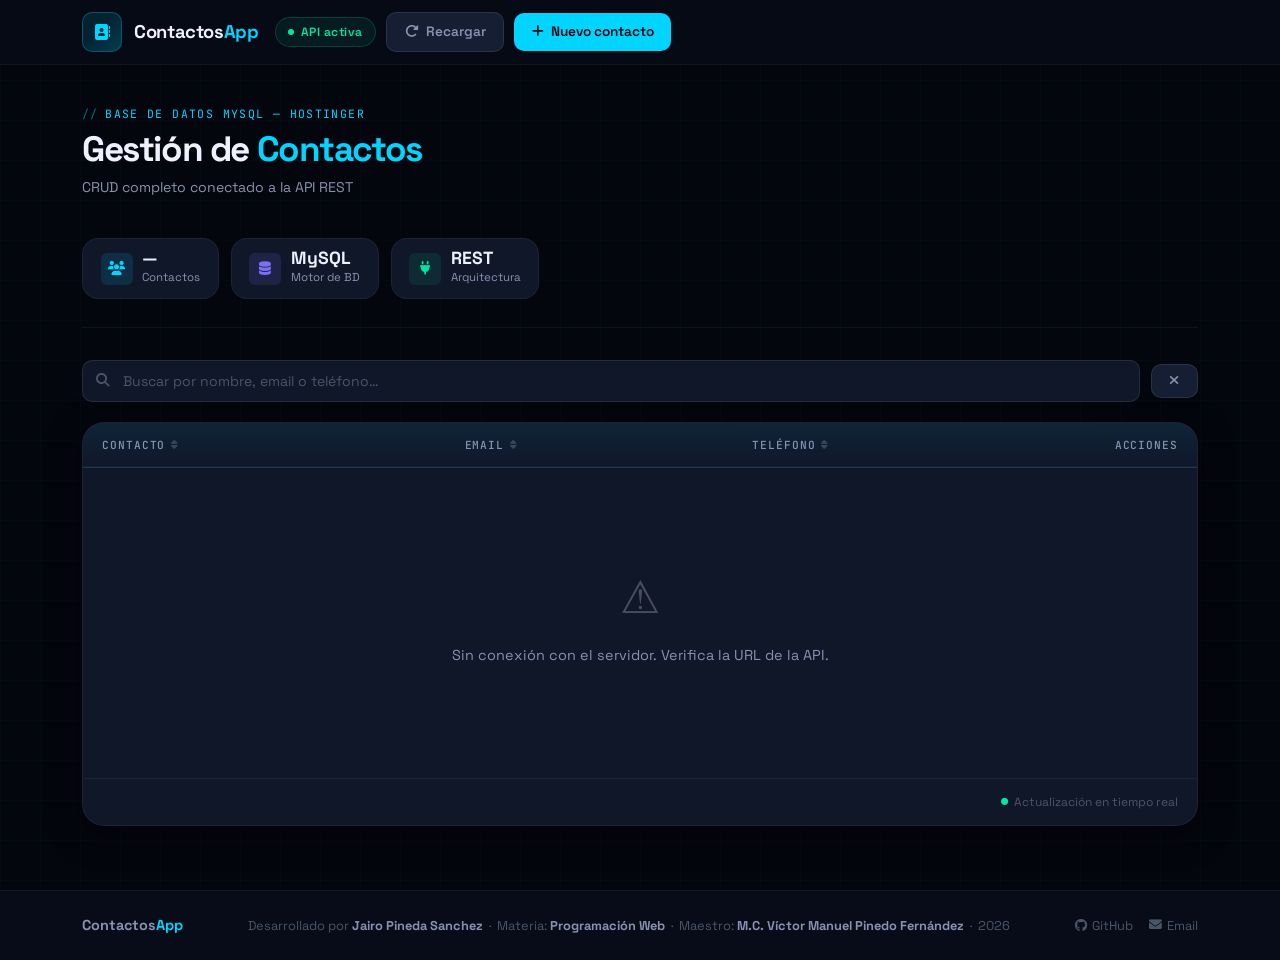
==== index.html @ aac49468 "first commit" ====
<!DOCTYPE html>
<html lang="es">
<head>
  <meta charset="UTF-8" />
  <meta name="viewport" content="width=device-width, initial-scale=1.0" />
  <meta name="description" content="Gestión de contactos — CRUD con API REST y MySQL en Hostinger" />

  <title>ContactosApp — Gestión de Contactos</title>

  <!-- Favicon -->
  <link rel="icon" type="image/svg+xml" href="assets/img/favicon.svg" />

  <!-- Bootstrap 5 (sin integrity para evitar errores) -->
  <link rel="stylesheet" href="https://cdn.jsdelivr.net/npm/bootstrap@5.3.3/dist/css/bootstrap.min.css">

  <!-- Font Awesome 6 -->
  <link rel="stylesheet"
    href="https://cdnjs.cloudflare.com/ajax/libs/font-awesome/6.5.2/css/all.min.css"
    crossorigin="anonymous" />

  <!-- Estilos propios -->
  <link rel="stylesheet" href="assets/css/styles.css" />
</head>
<body>

<!-- ═══════════════════════════════════════════════════════
     NAVBAR
═══════════════════════════════════════════════════════ -->
<nav class="navbar">
  <div class="container">
    <div class="navbar-inner">

      <a href="#" class="nav-brand">
        <div class="nav-brand-icon">
          <i class="fa-solid fa-address-book"></i>
        </div>
        <span class="nav-brand-name">Contactos<em>App</em></span>
      </a>

      <div class="nav-right">
        <div class="nav-pill">
          <div class="nav-pill-dot"></div>
          API activa
        </div>
        <button id="btn-reload" class="btn btn-ghost" title="Recargar datos">
          <i class="fa-solid fa-rotate-right"></i>
          <span class="d-none d-md-inline">Recargar</span>
        </button>
        <button class="btn btn-primary" data-action="new">
          <i class="fa-solid fa-plus"></i>
          <span>Nuevo contacto</span>
        </button>
      </div>

    </div>
  </div>
</nav>


<!-- ═══════════════════════════════════════════════════════
     MAIN
═══════════════════════════════════════════════════════ -->
<main class="main">
  <div class="container">

    <!-- Page header -->
    <div class="page-head">
      <div class="page-head-top">
        <div>
          <div class="page-eyebrow">Base de datos MySQL — Hostinger</div>
          <h1 class="page-title">Gestión de <span>Contactos</span></h1>
          <p class="page-desc">CRUD completo conectado a la API REST</p>
        </div>
      </div>

      <!-- Stats -->
      <div class="stats-row">
        <div class="stat-card">
          <div class="stat-icon stat-icon--cyan">
            <i class="fa-solid fa-users"></i>
          </div>
          <div>
            <div class="stat-value" id="stat-count">—</div>
            <div class="stat-label">Contactos</div>
          </div>
        </div>
        <div class="stat-card">
          <div class="stat-icon stat-icon--violet">
            <i class="fa-solid fa-database"></i>
          </div>
          <div>
            <div class="stat-value">MySQL</div>
            <div class="stat-label">Motor de BD</div>
          </div>
        </div>
        <div class="stat-card">
          <div class="stat-icon stat-icon--emerald">
            <i class="fa-solid fa-plug"></i>
          </div>
          <div>
            <div class="stat-value">REST</div>
            <div class="stat-label">Arquitectura</div>
          </div>
        </div>
      </div>
    </div><!-- /page-head -->

    <!-- Toolbar -->
    <div class="toolbar">
      <div class="search-box">
        <i class="search-box-icon fa-solid fa-magnifying-glass"></i>
        <input
          id="search-input"
          class="search-input"
          type="search"
          placeholder="Buscar por nombre, email o teléfono…"
          autocomplete="off"
        />
      </div>
      <button id="btn-clear" class="btn btn-ghost" title="Limpiar">
        <i class="fa-solid fa-xmark"></i>
      </button>
    </div>

    <!-- Table -->
    <div class="table-wrap">
      <div class="table-scroll">
        <table class="data-table">
          <thead>
            <tr>
              <th data-sort="nombre">
                <span class="th-inner">Contacto <i class="sort-icon fa-solid fa-sort"></i></span>
              </th>
              <th data-sort="email">
                <span class="th-inner">Email <i class="sort-icon fa-solid fa-sort"></i></span>
              </th>
              <th data-sort="telefono">
                <span class="th-inner">Teléfono <i class="sort-icon fa-solid fa-sort"></i></span>
              </th>
              <th style="width:96px">Acciones</th>
            </tr>
          </thead>
          <tbody id="tbl-body">
            <tr><td colspan="5">
              <div class="t-state">
                <div class="spinner-ring"></div>
                <p class="t-state-msg">Cargando contactos…</p>
              </div>
            </td></tr>
          </tbody>
        </table>
      </div>

      <div class="table-foot">
        <span class="table-foot-info" id="foot-info"></span>
        <span class="table-foot-rt">
          <i class="fa-solid fa-circle" style="font-size:.45rem;color:var(--emerald)"></i>
          Actualización en tiempo real
        </span>
      </div>
    </div><!-- /table-wrap -->

  </div>
</main>


<!-- ═══════════════════════════════════════════════════════
     FOOTER
═══════════════════════════════════════════════════════ -->
<footer class="footer">
  <div class="container">
    <div class="footer-inner">

      <div class="footer-brand">Contactos<em>App</em></div>

      <div class="footer-dev">
        Desarrollado por <strong>Jairo Pineda Sanchez</strong> &nbsp;·&nbsp;
        Materia: <strong>Programación Web</strong> &nbsp;·&nbsp;
        Maestro: <strong>M.C. Víctor Manuel Pinedo Fernández</strong> &nbsp;·&nbsp;
        <span id="footer-year"></span>
      </div>

      <div class="footer-links">
        <a href="https://github.com/jairops1272" target="_blank" rel="noopener">
          <i class="fa-brands fa-github"></i> GitHub
        </a>
        <a href="mailto:jops1272@gmail.com">
          <i class="fa-solid fa-envelope"></i> Email
        </a>
      </div>

    </div>
  </div>
</footer>


<!-- ═══════════════════════════════════════════════════════
     MODAL — Formulario Agregar / Editar
═══════════════════════════════════════════════════════ -->
<div id="modal-form" class="modal-backdrop" role="dialog" aria-modal="true">
  <div class="modal">

    <div class="modal-head">
      <div class="modal-head-left">
        <div id="modal-form-icon" class="modal-head-icon mhi-cyan">
          <i class="fa-solid fa-user-plus"></i>
        </div>
        <div>
          <div id="modal-form-title" class="modal-title">Nuevo Contacto</div>
          <div id="modal-form-sub"   class="modal-subtitle">Completa los datos</div>
        </div>
      </div>
      <button class="btn-close-modal" data-close aria-label="Cerrar">
        <i class="fa-solid fa-xmark"></i>
      </button>
    </div>

    <div class="modal-body">
      <form id="contact-form" novalidate>

        <div class="form-grid">
          <!-- Nombre -->
          <div class="field">
            <label class="field-label" for="f-nombre">Nombre <span class="req">*</span></label>
            <input id="f-nombre" name="nombre" class="field-input" type="text"
              placeholder="ej. Juan" maxlength="80" autocomplete="given-name" />
            <div class="field-error" data-err="nombre"></div>
          </div>
          <!-- Apellido -->
          <div class="field">
            <label class="field-label" for="f-apellido">Apellido <span class="req">*</span></label>
            <input id="f-apellido" name="apellido" class="field-input" type="text"
              placeholder="ej. García" maxlength="80" autocomplete="family-name" />
            <div class="field-error" data-err="apellido"></div>
          </div>
        </div>

        <!-- Email -->
        <div class="field">
          <label class="field-label" for="f-email">Correo electrónico <span class="req">*</span></label>
          <input id="f-email" name="email" class="field-input" type="email"
            placeholder="ej. juan.garcia@email.com" maxlength="120" autocomplete="email" />
          <div class="field-error" data-err="email"></div>
        </div>

        <!-- Teléfono -->
        <div class="field">
          <label class="field-label" for="f-tel">Teléfono <span class="req">*</span></label>
          <input id="f-tel" name="telefono" class="field-input" type="tel"
            placeholder="ej. +52 55 1234 5678" maxlength="20" autocomplete="tel" />
          <div class="field-error" data-err="telefono"></div>
        </div>

      </form>
    </div>

    <div class="modal-foot">
      <button class="btn btn-cancel" data-close>
        <i class="fa-solid fa-xmark"></i> Cancelar
      </button>
      <button id="btn-save" class="btn btn-primary">
        <i class="fa-solid fa-plus btn-icon"></i> Agregar
      </button>
    </div>

  </div>
</div><!-- /modal-form -->


<!-- ═══════════════════════════════════════════════════════
     MODAL — Confirmar Eliminación
═══════════════════════════════════════════════════════ -->
<div id="modal-confirm" class="modal-backdrop" role="alertdialog" aria-modal="true">
  <div class="modal modal--sm">

    <div class="modal-head">
      <div class="modal-head-left">
        <div class="modal-head-icon mhi-rose">
          <i class="fa-solid fa-trash-can"></i>
        </div>
        <div>
          <div class="modal-title">Eliminar contacto</div>
          <div class="modal-subtitle">Acción permanente e irreversible</div>
        </div>
      </div>
      <button class="btn-close-modal" data-close aria-label="Cerrar">
        <i class="fa-solid fa-xmark"></i>
      </button>
    </div>

    <div class="confirm-center">
      <div class="confirm-ring">
        <i class="fa-solid fa-triangle-exclamation"></i>
      </div>
      <h3 class="confirm-heading">¿Eliminar este contacto?</h3>
      <p class="confirm-desc">
        Estás a punto de eliminar a
        <strong id="del-name">este contacto</strong>.
        Esta acción no se puede deshacer.
      </p>
    </div>

    <div class="modal-foot" style="justify-content:space-between">
      <button class="btn btn-cancel" data-close>
        <i class="fa-solid fa-arrow-left"></i> Cancelar
      </button>
      <button id="btn-do-delete" class="btn btn-danger">
        <i class="fa-solid fa-trash-can btn-icon"></i> Sí, eliminar
      </button>
    </div>

  </div>
</div><!-- /modal-confirm -->


<!-- ═══════════════════════════════════════════════════════
     SCRIPTS
═══════════════════════════════════════════════════════ -->
<!-- Bootstrap JS (sin integrity) -->
<script src="https://cdn.jsdelivr.net/npm/bootstrap@5.3.3/dist/js/bootstrap.bundle.min.js"></script>

<!-- App principal como módulo -->
<script type="module" src="assets/js/app.js"></script>

<!-- Footer año -->
<script>
  document.getElementById('footer-year').textContent = new Date().getFullYear();
</script>

</body>
</html>
---- assets/css/styles.css ----
/* ================================================================
   ContactosApp — assets/css/styles.css
   Theme: Neo-Noir Precision
   ================================================================ */

@import url('https://fonts.googleapis.com/css2?family=Space+Grotesk:wght@300;400;500;600;700&family=JetBrains+Mono:wght@400;500&display=swap');

/* ── Variables ─────────────────────────────────────────────────── */
:root {
  --bg-void:       #04060d;
  --bg-base:       #080c18;
  --bg-surface:    #0d1221;
  --bg-card:       #101729;
  --bg-elevated:   #151e33;
  --bg-hover:      #1a2540;

  --border-subtle: rgba(255,255,255,.05);
  --border-dim:    rgba(255,255,255,.09);
  --border-mid:    rgba(255,255,255,.13);

  --cyan:          #00d4ff;
  --cyan-dim:      rgba(0,212,255,.12);
  --cyan-glow:     rgba(0,212,255,.3);
  --cyan-soft:     rgba(0,212,255,.06);

  --violet:        #7c6ff7;
  --violet-dim:    rgba(124,111,247,.15);

  --emerald:       #00e5a0;
  --rose:          #ff5b6b;
  --amber:         #ffb830;

  --text-1:        #eef2ff;
  --text-2:        #8892b0;
  --text-3:        #4a5568;

  --font-main:     'Space Grotesk', sans-serif;
  --font-mono:     'JetBrains Mono', monospace;

  --r-sm:  6px;
  --r-md:  10px;
  --r-lg:  16px;
  --r-xl:  22px;

  --ease:  cubic-bezier(.4,0,.2,1);
  --spring: cubic-bezier(.34,1.56,.64,1);
  --t:     .2s var(--ease);

  --shadow-sm:  0 2px 8px rgba(0,0,0,.4);
  --shadow-md:  0 8px 32px rgba(0,0,0,.5);
  --shadow-glow: 0 0 32px rgba(0,212,255,.15);
}

/* ── Reset ─────────────────────────────────────────────────────── */
*, *::before, *::after { box-sizing: border-box; margin: 0; padding: 0; }
html { scroll-behavior: smooth; }
body {
  font-family: var(--font-main);
  background: var(--bg-void);
  color: var(--text-1);
  min-height: 100vh;
  display: flex;
  flex-direction: column;
  -webkit-font-smoothing: antialiased;
  overflow-x: hidden;
}

/* Background grid pattern */
body::before {
  content: '';
  position: fixed;
  inset: 0;
  background-image:
    linear-gradient(rgba(0,212,255,.025) 1px, transparent 1px),
    linear-gradient(90deg, rgba(0,212,255,.025) 1px, transparent 1px);
  background-size: 40px 40px;
  pointer-events: none;
  z-index: 0;
}

/* ── Scrollbar ─────────────────────────────────────────────────── */
::-webkit-scrollbar { width: 5px; }
::-webkit-scrollbar-track { background: var(--bg-base); }
::-webkit-scrollbar-thumb { background: var(--border-mid); border-radius: 99px; }
::-webkit-scrollbar-thumb:hover { background: var(--cyan); }

/* ── Navbar ────────────────────────────────────────────────────── */
.navbar {
  position: sticky;
  top: 0;
  z-index: 900;
  background: rgba(8,12,24,.85);
  backdrop-filter: blur(20px);
  -webkit-backdrop-filter: blur(20px);
  border-bottom: 1px solid var(--border-subtle);
  padding: 0;
}

.navbar-inner {
  display: flex;
  align-items: center;
  justify-content: space-between;
  height: 64px;
  gap: 1rem;
}

/* Brand */
.nav-brand {
  display: flex;
  align-items: center;
  gap: .75rem;
  text-decoration: none;
  flex-shrink: 0;
}

.nav-brand-icon {
  width: 40px; height: 40px;
  background: var(--cyan-dim);
  border: 1px solid rgba(0,212,255,.3);
  border-radius: var(--r-md);
  display: grid;
  place-items: center;
  color: var(--cyan);
  font-size: 1rem;
  position: relative;
  overflow: hidden;
}

.nav-brand-icon::after {
  content: '';
  position: absolute;
  inset: 0;
  background: linear-gradient(135deg, transparent 40%, rgba(0,212,255,.15));
}

.nav-brand-name {
  font-size: 1.15rem;
  font-weight: 700;
  letter-spacing: -.02em;
  color: var(--text-1);
}

.nav-brand-name em {
  color: var(--cyan);
  font-style: normal;
}

/* Nav right */
.nav-right {
  display: flex;
  align-items: center;
  gap: .6rem;
}

.nav-pill {
  display: flex;
  align-items: center;
  gap: .4rem;
  background: rgba(0,229,160,.08);
  border: 1px solid rgba(0,229,160,.2);
  border-radius: 99px;
  padding: .3rem .8rem;
  font-size: .75rem;
  font-weight: 600;
  color: var(--emerald);
  letter-spacing: .04em;
}

.nav-pill-dot {
  width: 6px; height: 6px;
  border-radius: 50%;
  background: var(--emerald);
  animation: pulse-dot 2s ease infinite;
}

@keyframes pulse-dot {
  0%,100% { opacity: 1; transform: scale(1); }
  50%      { opacity: .5; transform: scale(.7); }
}

/* ── Buttons ───────────────────────────────────────────────────── */
.btn {
  display: inline-flex;
  align-items: center;
  gap: .45rem;
  border: none;
  border-radius: var(--r-md);
  font-family: var(--font-main);
  font-size: .85rem;
  font-weight: 600;
  cursor: pointer;
  padding: .55rem 1.1rem;
  transition: var(--t);
  white-space: nowrap;
  position: relative;
  overflow: hidden;
  text-decoration: none;
}

.btn::after {
  content: '';
  position: absolute;
  inset: 0;
  background: rgba(255,255,255,0);
  transition: background var(--t);
}

.btn:hover::after { background: rgba(255,255,255,.06); }
.btn:active { transform: scale(.97); }

/* Primary */
.btn-primary {
  background: var(--cyan);
  color: #04060d;
}

.btn-primary:hover {
  background: #33ddff;
  box-shadow: 0 0 20px var(--cyan-glow);
  transform: translateY(-1px);
}

/* Ghost */
.btn-ghost {
  background: var(--bg-elevated);
  color: var(--text-2);
  border: 1px solid var(--border-dim);
}

.btn-ghost:hover {
  border-color: var(--border-mid);
  color: var(--text-1);
}

/* Danger */
.btn-danger {
  background: rgba(255,91,107,.12);
  color: var(--rose);
  border: 1px solid rgba(255,91,107,.25);
}

.btn-danger:hover {
  background: rgba(255,91,107,.22);
  border-color: var(--rose);
  box-shadow: 0 0 16px rgba(255,91,107,.2);
}

/* Cancel */
.btn-cancel {
  background: transparent;
  color: var(--text-2);
  border: 1px solid var(--border-dim);
}

.btn-cancel:hover {
  background: var(--bg-elevated);
  color: var(--text-1);
}

/* Loading state */
.btn.is-loading {
  pointer-events: none;
  opacity: .7;
}

.btn.is-loading .btn-icon { animation: spin .7s linear infinite; }

@keyframes spin { to { transform: rotate(360deg); } }

/* ── Main ──────────────────────────────────────────────────────── */
.main {
  flex: 1;
  padding: 2.5rem 0 4rem;
  position: relative;
  z-index: 1;
}

/* ── Page Header ───────────────────────────────────────────────── */
.page-head {
  margin-bottom: 2rem;
}

.page-head-top {
  display: flex;
  align-items: flex-start;
  justify-content: space-between;
  flex-wrap: wrap;
  gap: 1rem;
  margin-bottom: 1.5rem;
}

.page-eyebrow {
  font-family: var(--font-mono);
  font-size: .72rem;
  color: var(--cyan);
  letter-spacing: .12em;
  text-transform: uppercase;
  margin-bottom: .5rem;
  display: flex;
  align-items: center;
  gap: .4rem;
}

.page-eyebrow::before {
  content: '//';
  opacity: .5;
}

.page-title {
  font-size: 2.2rem;
  font-weight: 700;
  letter-spacing: -.04em;
  line-height: 1.1;
  color: var(--text-1);
}

.page-title span { color: var(--cyan); }

.page-desc {
  color: var(--text-2);
  font-size: .88rem;
  margin-top: .35rem;
  font-weight: 400;
}

/* ── Stats ─────────────────────────────────────────────────────── */
.stats-row {
  display: flex;
  gap: .75rem;
  flex-wrap: wrap;
  padding-bottom: 1.75rem;
  border-bottom: 1px solid var(--border-subtle);
  margin-bottom: 1.5rem;
}

.stat-card {
  background: var(--bg-card);
  border: 1px solid var(--border-subtle);
  border-radius: var(--r-lg);
  padding: .7rem 1.1rem;
  display: flex;
  align-items: center;
  gap: .6rem;
  transition: var(--t);
}

.stat-card:hover {
  border-color: var(--border-dim);
  background: var(--bg-elevated);
}

.stat-icon {
  width: 32px; height: 32px;
  border-radius: var(--r-sm);
  display: grid;
  place-items: center;
  font-size: .85rem;
  flex-shrink: 0;
}

.stat-icon--cyan    { background: var(--cyan-dim);   color: var(--cyan);    }
.stat-icon--violet  { background: var(--violet-dim); color: var(--violet);  }
.stat-icon--emerald { background: rgba(0,229,160,.1); color: var(--emerald); }

.stat-value { font-size: 1.1rem; font-weight: 700; color: var(--text-1); line-height: 1; }
.stat-label { font-size: .72rem; color: var(--text-2); margin-top: .1rem; }

/* ── Toolbar ───────────────────────────────────────────────────── */
.toolbar {
  display: flex;
  align-items: center;
  gap: .65rem;
  flex-wrap: wrap;
  margin-bottom: 1.25rem;
}

.search-box {
  position: relative;
  flex: 1;
  min-width: 220px;
}

.search-box-icon {
  position: absolute;
  left: .9rem;
  top: 50%;
  transform: translateY(-50%);
  color: var(--text-3);
  font-size: .85rem;
  pointer-events: none;
}

.search-input {
  width: 100%;
  background: var(--bg-card);
  border: 1px solid var(--border-dim);
  border-radius: var(--r-md);
  color: var(--text-1);
  font-family: var(--font-main);
  font-size: .875rem;
  padding: .6rem 2.5rem .6rem 2.5rem;
  transition: var(--t);
  outline: none;
}

.search-input::placeholder { color: var(--text-3); }
.search-input:focus {
  border-color: rgba(0,212,255,.4);
  background: var(--bg-elevated);
  box-shadow: 0 0 0 3px var(--cyan-dim);
}

/* ── Table ─────────────────────────────────────────────────────── */
.table-wrap {
  background: var(--bg-card);
  border: 1px solid var(--border-subtle);
  border-radius: var(--r-xl);
  overflow: hidden;
  box-shadow: var(--shadow-md);
}

.table-scroll { overflow-x: auto; }

.data-table {
  width: 100%;
  border-collapse: collapse;
  font-size: .875rem;
}

/* Head */
.data-table thead {
  background: linear-gradient(180deg, rgba(0,212,255,.07), transparent);
  border-bottom: 1px solid var(--border-dim);
}

.data-table th {
  padding: .85rem 1.2rem;
  font-family: var(--font-mono);
  font-size: .7rem;
  font-weight: 500;
  letter-spacing: .08em;
  text-transform: uppercase;
  color: var(--text-2);
  text-align: left;
  white-space: nowrap;
  cursor: pointer;
  user-select: none;
  transition: color var(--t);
}

.data-table th:hover { color: var(--cyan); }

.th-inner {
  display: inline-flex;
  align-items: center;
  gap: .35rem;
}

.sort-icon { opacity: .35; font-size: .65rem; transition: var(--t); }
.data-table th:hover .sort-icon { opacity: 1; color: var(--cyan); }
.sort-icon.active { opacity: 1; color: var(--cyan); }

/* Rows */
.data-table td {
  padding: 1rem 1.2rem;
  border-bottom: 1px solid var(--border-subtle);
  vertical-align: middle;
  transition: background var(--t);
}

.data-table tbody tr:last-child td { border-bottom: none; }
.data-table tbody tr:hover td { background: rgba(0,212,255,.03); }

.data-table tbody tr {
  animation: fadeRow .3s var(--ease) both;
}

@keyframes fadeRow {
  from { opacity: 0; transform: translateY(6px); }
  to   { opacity: 1; transform: none; }
}

/* Avatar */
.cell-contact {
  display: flex;
  align-items: center;
  gap: .85rem;
}

.avatar {
  width: 40px; height: 40px;
  border-radius: 50%;
  display: grid;
  place-items: center;
  font-size: .8rem;
  font-weight: 700;
  letter-spacing: -.01em;
  flex-shrink: 0;
  border: 1.5px solid transparent;
  transition: var(--t);
  font-family: var(--font-mono);
}

.data-table tbody tr:hover .avatar {
  border-color: var(--cyan);
  box-shadow: 0 0 12px var(--cyan-glow);
}

.contact-name  { font-weight: 600; color: var(--text-1); font-size: .9rem; }
.contact-meta  { font-size: .72rem; color: var(--text-3); font-family: var(--font-mono); margin-top: 1px; }

/* Email / Phone */
.cell-email a {
  color: var(--text-2);
  text-decoration: none;
  transition: color var(--t);
  font-size: .85rem;
}

.cell-email a:hover { color: var(--cyan); }

.cell-phone {
  color: var(--text-2);
  font-family: var(--font-mono);
  font-size: .82rem;
  letter-spacing: .02em;
}

/* Actions */
.cell-actions { display: flex; gap: .4rem; }

.btn-row {
  width: 34px; height: 34px;
  border: 1px solid var(--border-dim);
  border-radius: var(--r-sm);
  background: transparent;
  display: grid;
  place-items: center;
  font-size: .8rem;
  cursor: pointer;
  transition: var(--t);
  flex-shrink: 0;
}

.btn-row-edit   { color: var(--violet); }
.btn-row-delete { color: var(--rose);   }

.btn-row-edit:hover {
  background: var(--violet-dim);
  border-color: var(--violet);
  transform: scale(1.08);
}

.btn-row-delete:hover {
  background: rgba(255,91,107,.12);
  border-color: var(--rose);
  transform: scale(1.08);
}

/* ── Table States ──────────────────────────────────────────────── */
.t-state {
  padding: 5rem 1rem;
  text-align: center;
}

.t-state-icon {
  font-size: 2.8rem;
  margin-bottom: .85rem;
  opacity: .25;
}

.t-state-msg {
  color: var(--text-2);
  font-size: .9rem;
}

.spinner-ring {
  width: 40px; height: 40px;
  border: 3px solid var(--border-dim);
  border-top-color: var(--cyan);
  border-radius: 50%;
  animation: spin .75s linear infinite;
  margin: 0 auto .85rem;
}

/* Table Footer */
.table-foot {
  display: flex;
  align-items: center;
  justify-content: space-between;
  flex-wrap: wrap;
  gap: .5rem;
  padding: .85rem 1.2rem;
  border-top: 1px solid var(--border-subtle);
}

.table-foot-info {
  font-size: .78rem;
  color: var(--text-3);
  font-family: var(--font-mono);
}

.table-foot-rt {
  font-size: .75rem;
  color: var(--text-3);
  display: flex;
  align-items: center;
  gap: .35rem;
}

/* Highlight new/edited row */
@keyframes rowPulse {
  0%   { background: rgba(0,212,255,.1); }
  100% { background: transparent; }
}

.row-pulse td { animation: rowPulse 1.4s var(--ease) forwards; }

/* ── Modal ─────────────────────────────────────────────────────── */
.modal-backdrop {
  position: fixed;
  inset: 0;
  background: rgba(4,6,13,.8);
  backdrop-filter: blur(8px);
  -webkit-backdrop-filter: blur(8px);
  z-index: 1000;
  display: flex;
  align-items: center;
  justify-content: center;
  padding: 1rem;
  opacity: 0;
  pointer-events: none;
  transition: opacity .22s var(--ease);
}

.modal-backdrop.open {
  opacity: 1;
  pointer-events: all;
}

.modal {
  background: var(--bg-card);
  border: 1px solid var(--border-mid);
  border-radius: var(--r-xl);
  width: 100%;
  max-width: 480px;
  box-shadow: var(--shadow-md), var(--shadow-glow);
  transform: translateY(20px) scale(.96);
  opacity: 0;
  transition: transform .3s var(--spring), opacity .22s var(--ease);
  overflow: hidden;
}

.modal-backdrop.open .modal {
  transform: none;
  opacity: 1;
}

.modal--sm { max-width: 400px; }

/* Modal top accent line */
.modal::before {
  content: '';
  display: block;
  height: 2px;
  background: linear-gradient(90deg, var(--cyan), var(--violet), transparent);
}

.modal-head {
  padding: 1.25rem 1.5rem .9rem;
  display: flex;
  align-items: flex-start;
  justify-content: space-between;
  gap: .75rem;
}

.modal-head-left { display: flex; align-items: center; gap: .75rem; }

.modal-head-icon {
  width: 38px; height: 38px;
  border-radius: var(--r-md);
  display: grid;
  place-items: center;
  font-size: 1rem;
  flex-shrink: 0;
}

.mhi-cyan   { background: var(--cyan-dim);              color: var(--cyan);    border: 1px solid rgba(0,212,255,.2); }
.mhi-violet { background: var(--violet-dim);            color: var(--violet);  border: 1px solid rgba(124,111,247,.2); }
.mhi-rose   { background: rgba(255,91,107,.1);          color: var(--rose);    border: 1px solid rgba(255,91,107,.2); }

.modal-title    { font-size: 1.05rem; font-weight: 700; color: var(--text-1); }
.modal-subtitle { font-size: .75rem; color: var(--text-3); margin-top: .1rem; }

.btn-close-modal {
  width: 30px; height: 30px;
  border: 1px solid var(--border-dim);
  border-radius: var(--r-sm);
  background: transparent;
  color: var(--text-3);
  cursor: pointer;
  display: grid;
  place-items: center;
  font-size: .85rem;
  transition: var(--t);
  flex-shrink: 0;
  margin-top: .15rem;
}

.btn-close-modal:hover { color: var(--rose); border-color: rgba(255,91,107,.4); }

.modal-body {
  padding: .5rem 1.5rem 1rem;
  border-top: 1px solid var(--border-subtle);
}

.modal-foot {
  padding: 1rem 1.5rem 1.4rem;
  display: flex;
  justify-content: flex-end;
  gap: .6rem;
  border-top: 1px solid var(--border-subtle);
}

/* ── Form ──────────────────────────────────────────────────────── */
.form-grid { display: grid; grid-template-columns: 1fr 1fr; gap: .75rem; }

.field { margin-bottom: .95rem; }

.field-label {
  display: block;
  font-size: .78rem;
  font-weight: 600;
  color: var(--text-2);
  margin-bottom: .38rem;
  letter-spacing: .03em;
}

.field-label .req { color: var(--rose); margin-left: .2rem; }

.field-input {
  width: 100%;
  background: var(--bg-surface);
  border: 1px solid var(--border-dim);
  border-radius: var(--r-sm);
  color: var(--text-1);
  font-family: var(--font-main);
  font-size: .88rem;
  padding: .62rem .9rem;
  transition: var(--t);
  outline: none;
}

.field-input::placeholder { color: var(--text-3); }

.field-input:focus {
  border-color: rgba(0,212,255,.45);
  background: var(--bg-card);
  box-shadow: 0 0 0 3px var(--cyan-dim);
}

.field-input.has-error { border-color: rgba(255,91,107,.5); }
.field-input.has-error:focus { box-shadow: 0 0 0 3px rgba(255,91,107,.1); }

.field-error {
  display: none;
  font-size: .73rem;
  color: var(--rose);
  margin-top: .3rem;
}

.field-error.show { display: block; }

/* ── Confirm Modal ─────────────────────────────────────────────── */
.confirm-center {
  padding: 1.5rem 1.5rem .5rem;
  text-align: center;
}

.confirm-ring {
  width: 68px; height: 68px;
  border-radius: 50%;
  background: rgba(255,91,107,.08);
  border: 2px solid rgba(255,91,107,.2);
  display: grid;
  place-items: center;
  font-size: 1.6rem;
  color: var(--rose);
  margin: 0 auto 1.1rem;
}

.confirm-heading {
  font-size: 1.1rem;
  font-weight: 700;
  color: var(--text-1);
  margin-bottom: .4rem;
}

.confirm-desc {
  color: var(--text-2);
  font-size: .85rem;
  line-height: 1.55;
}

.confirm-desc strong { color: var(--cyan); }

/* ── Toast ─────────────────────────────────────────────────────── */
.toast-stack {
  position: fixed;
  bottom: 1.5rem;
  right: 1.5rem;
  z-index: 9999;
  display: flex;
  flex-direction: column;
  gap: .5rem;
  pointer-events: none;
}

.toast {
  display: flex;
  align-items: center;
  gap: .7rem;
  background: var(--bg-elevated);
  border: 1px solid var(--border-mid);
  border-radius: var(--r-lg);
  padding: .75rem 1rem;
  font-size: .84rem;
  max-width: 300px;
  box-shadow: var(--shadow-md);
  pointer-events: all;
  cursor: pointer;
  animation: toastSlide .35s var(--spring) both;
}

.toast.out { animation: toastOut .25s var(--ease) forwards; }

@keyframes toastSlide {
  from { opacity: 0; transform: translateX(60px) scale(.9); }
  to   { opacity: 1; transform: none; }
}

@keyframes toastOut {
  to { opacity: 0; transform: translateX(60px) scale(.9); }
}

.toast-ico { font-size: 1.05rem; flex-shrink: 0; }
.toast-txt { color: var(--text-1); }

.toast--success .toast-ico { color: var(--emerald); }
.toast--error   .toast-ico { color: var(--rose);    }
.toast--info    .toast-ico { color: var(--cyan);    }

/* ── Footer ────────────────────────────────────────────────────── */
.footer {
  background: var(--bg-base);
  border-top: 1px solid var(--border-subtle);
  padding: 1.5rem 0;
  position: relative;
  z-index: 1;
}

.footer-inner {
  display: flex;
  align-items: center;
  justify-content: space-between;
  flex-wrap: wrap;
  gap: 1rem;
}

.footer-brand {
  font-weight: 700;
  font-size: .9rem;
  color: var(--text-2);
}

.footer-brand em { color: var(--cyan); font-style: normal; }

.footer-dev {
  font-size: .8rem;
  color: var(--text-3);
  text-align: center;
}

.footer-dev strong { color: var(--text-2); }

.footer-links {
  display: flex;
  gap: 1rem;
  align-items: center;
}

.footer-links a {
  font-size: .8rem;
  color: var(--text-3);
  text-decoration: none;
  display: flex;
  align-items: center;
  gap: .3rem;
  transition: color var(--t);
}

.footer-links a:hover { color: var(--cyan); }

/* ── Responsive ────────────────────────────────────────────────── */
@media (max-width: 640px) {
  .form-grid    { grid-template-columns: 1fr; }
  .page-title   { font-size: 1.6rem; }
  .stats-row    { gap: .5rem; }
  .footer-inner { flex-direction: column; text-align: center; }
  .nav-pill     { display: none; }
}
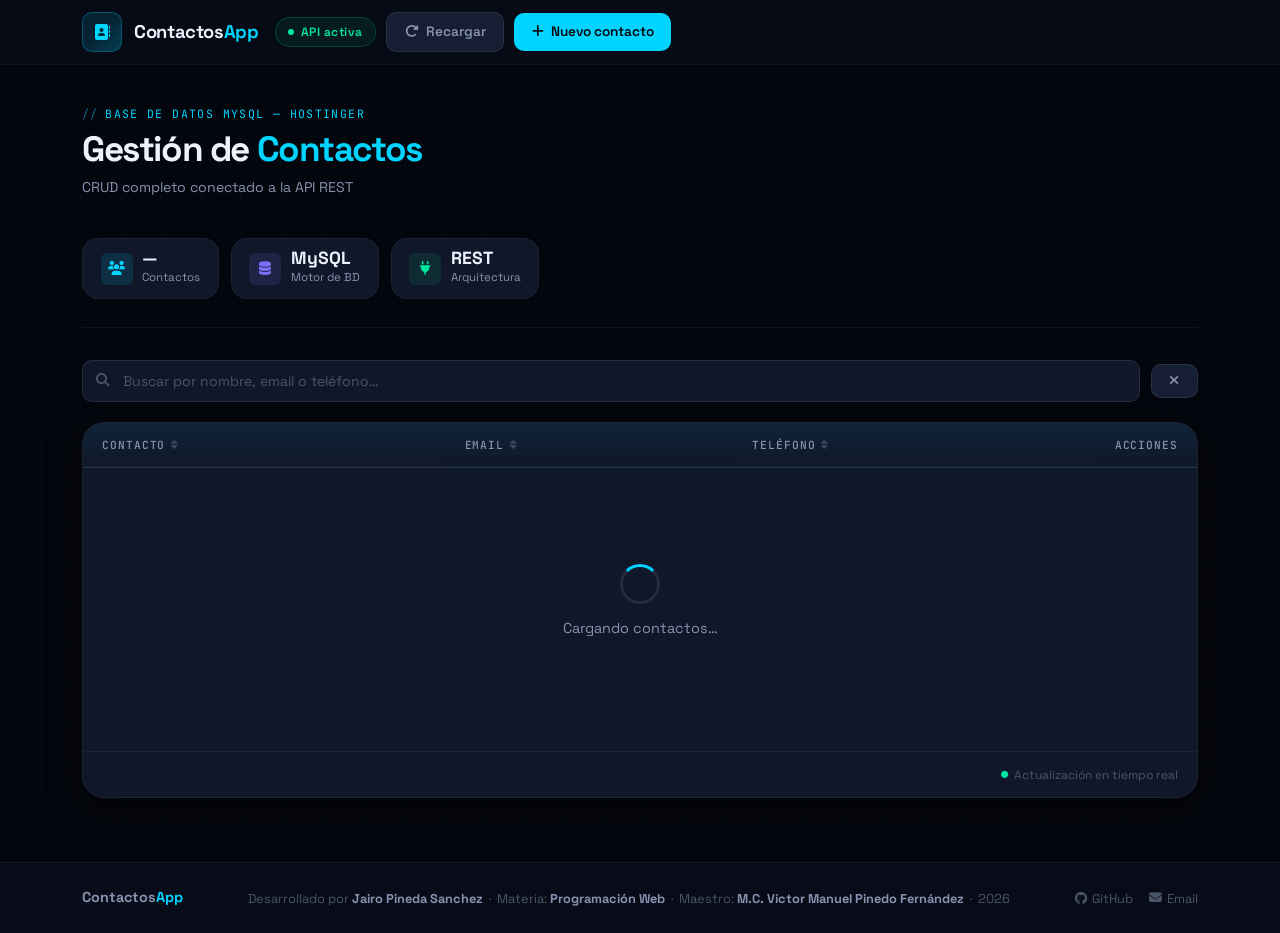
==== commit eddd1a09: "Index2" ====
--- a/index.html
+++ b/index.html
@@ -146,7 +146,7 @@
                 <div class="spinner-ring"></div>
                 <p class="t-state-msg">Cargando contactos…</p>
               </div>
-            </td></tr>
+            </td</tr>
           </tbody>
         </table>
       </div>
@@ -319,8 +319,23 @@
 <!-- Bootstrap JS (sin integrity) -->
 <script src="https://cdn.jsdelivr.net/npm/bootstrap@5.3.3/dist/js/bootstrap.bundle.min.js"></script>
 
-<!-- App principal como módulo -->
-<script type="module" src="assets/js/app.js"></script>
+<!-- App principal como módulo con carga robusta -->
+<script type="module">
+  console.log('🟢 Iniciando aplicación...');
+  import('./assets/js/app.js').then(module => {
+    console.log('✅ App.js cargado correctamente');
+  }).catch(err => {
+    console.error('❌ Error cargando app.js:', err);
+    document.getElementById('tbl-body').innerHTML = `
+      <tr><td colspan="5">
+        <div class="t-state">
+          <div class="t-state-icon">⚠️</div>
+          <p class="t-state-msg">Error al cargar la aplicación: ${err.message}</p>
+        </div>
+      </td></tr>
+    `;
+  });
+</script>
 
 <!-- Footer año -->
 <script>
@@ -328,4 +343,4 @@
 </script>
 
 </body>
-</html>+</html>
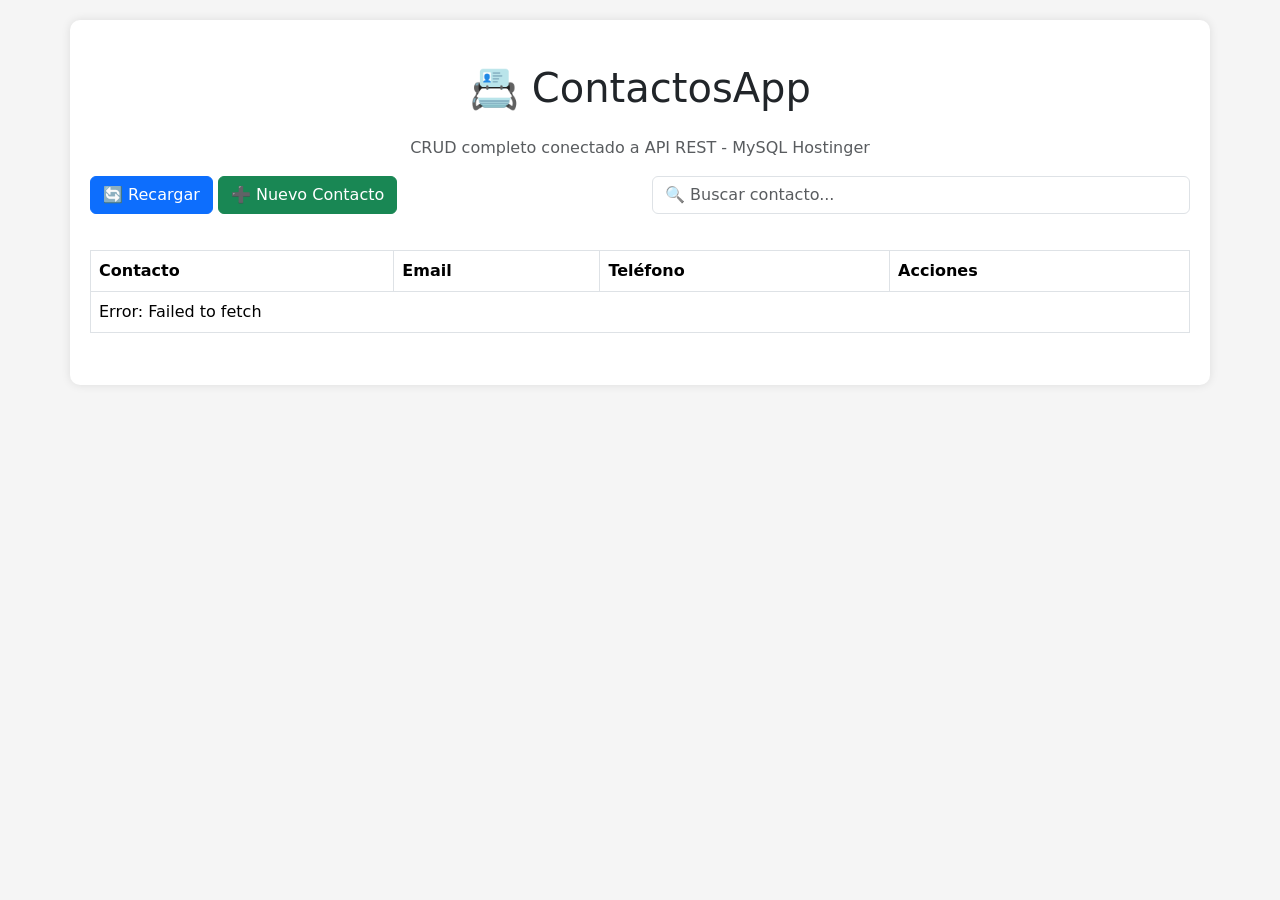
==== commit 57ad9e91: "Refactor index.html for improved structure and style" ====
--- a/index.html
+++ b/index.html
@@ -1,346 +1,163 @@
 <!DOCTYPE html>
 <html lang="es">
 <head>
-  <meta charset="UTF-8" />
-  <meta name="viewport" content="width=device-width, initial-scale=1.0" />
-  <meta name="description" content="Gestión de contactos — CRUD con API REST y MySQL en Hostinger" />
-
-  <title>ContactosApp — Gestión de Contactos</title>
-
-  <!-- Favicon -->
-  <link rel="icon" type="image/svg+xml" href="assets/img/favicon.svg" />
-
-  <!-- Bootstrap 5 (sin integrity para evitar errores) -->
-  <link rel="stylesheet" href="https://cdn.jsdelivr.net/npm/bootstrap@5.3.3/dist/css/bootstrap.min.css">
-
-  <!-- Font Awesome 6 -->
-  <link rel="stylesheet"
-    href="https://cdnjs.cloudflare.com/ajax/libs/font-awesome/6.5.2/css/all.min.css"
-    crossorigin="anonymous" />
-
-  <!-- Estilos propios -->
-  <link rel="stylesheet" href="assets/css/styles.css" />
+  <meta charset="UTF-8">
+  <title>ContactosApp - Versión Simple</title>
+  <link href="https://cdn.jsdelivr.net/npm/bootstrap@5.3.3/dist/css/bootstrap.min.css" rel="stylesheet">
+  <style>
+    body { background: #f5f5f5; padding: 20px; }
+    .container { background: white; border-radius: 10px; padding: 20px; box-shadow: 0 0 10px rgba(0,0,0,0.1); }
+    table { margin-top: 20px; }
+    th { background: #007bff; color: white; cursor: pointer; }
+    .loading { text-align: center; padding: 50px; }
+  </style>
 </head>
 <body>
-
-<!-- ═══════════════════════════════════════════════════════
-     NAVBAR
-═══════════════════════════════════════════════════════ -->
-<nav class="navbar">
-  <div class="container">
-    <div class="navbar-inner">
-
-      <a href="#" class="nav-brand">
-        <div class="nav-brand-icon">
-          <i class="fa-solid fa-address-book"></i>
-        </div>
-        <span class="nav-brand-name">Contactos<em>App</em></span>
-      </a>
-
-      <div class="nav-right">
-        <div class="nav-pill">
-          <div class="nav-pill-dot"></div>
-          API activa
-        </div>
-        <button id="btn-reload" class="btn btn-ghost" title="Recargar datos">
-          <i class="fa-solid fa-rotate-right"></i>
-          <span class="d-none d-md-inline">Recargar</span>
-        </button>
-        <button class="btn btn-primary" data-action="new">
-          <i class="fa-solid fa-plus"></i>
-          <span>Nuevo contacto</span>
-        </button>
-      </div>
-
+<div class="container">
+  <h1 class="text-center my-4">📇 ContactosApp</h1>
+  <p class="text-center text-muted">CRUD completo conectado a API REST - MySQL Hostinger</p>
+  
+  <div class="row mb-3">
+    <div class="col">
+      <button id="btnReload" class="btn btn-primary">🔄 Recargar</button>
+      <button id="btnNew" class="btn btn-success">➕ Nuevo Contacto</button>
+    </div>
+    <div class="col">
+      <input type="text" id="searchInput" class="form-control" placeholder="🔍 Buscar contacto...">
     </div>
   </div>
-</nav>
+  
+  <div class="table-responsive">
+    <table class="table table-bordered table-hover">
+      <thead>
+        <tr>
+          <th>Contacto</th>
+          <th>Email</th>
+          <th>Teléfono</th>
+          <th>Acciones</th>
+        </tr>
+      </thead>
+      <tbody id="contactosTable">
+        <tr><td colspan="4" class="loading">Cargando contactos...</td></tr>
+      </tbody>
+    </table>
+  </div>
+  
+  <div id="totalContactos" class="text-center text-muted mt-3"></div>
+</div>
 
-
-<!-- ═══════════════════════════════════════════════════════
-     MAIN
-═══════════════════════════════════════════════════════ -->
-<main class="main">
-  <div class="container">
-
-    <!-- Page header -->
-    <div class="page-head">
-      <div class="page-head-top">
-        <div>
-          <div class="page-eyebrow">Base de datos MySQL — Hostinger</div>
-          <h1 class="page-title">Gestión de <span>Contactos</span></h1>
-          <p class="page-desc">CRUD completo conectado a la API REST</p>
-        </div>
-      </div>
-
-      <!-- Stats -->
-      <div class="stats-row">
-        <div class="stat-card">
-          <div class="stat-icon stat-icon--cyan">
-            <i class="fa-solid fa-users"></i>
-          </div>
-          <div>
-            <div class="stat-value" id="stat-count">—</div>
-            <div class="stat-label">Contactos</div>
-          </div>
-        </div>
-        <div class="stat-card">
-          <div class="stat-icon stat-icon--violet">
-            <i class="fa-solid fa-database"></i>
-          </div>
-          <div>
-            <div class="stat-value">MySQL</div>
-            <div class="stat-label">Motor de BD</div>
-          </div>
-        </div>
-        <div class="stat-card">
-          <div class="stat-icon stat-icon--emerald">
-            <i class="fa-solid fa-plug"></i>
-          </div>
-          <div>
-            <div class="stat-value">REST</div>
-            <div class="stat-label">Arquitectura</div>
-          </div>
-        </div>
-      </div>
-    </div><!-- /page-head -->
-
-    <!-- Toolbar -->
-    <div class="toolbar">
-      <div class="search-box">
-        <i class="search-box-icon fa-solid fa-magnifying-glass"></i>
-        <input
-          id="search-input"
-          class="search-input"
-          type="search"
-          placeholder="Buscar por nombre, email o teléfono…"
-          autocomplete="off"
-        />
-      </div>
-      <button id="btn-clear" class="btn btn-ghost" title="Limpiar">
-        <i class="fa-solid fa-xmark"></i>
-      </button>
-    </div>
-
-    <!-- Table -->
-    <div class="table-wrap">
-      <div class="table-scroll">
-        <table class="data-table">
-          <thead>
+<script>
+  const API_URL = 'https://contactos-app.jairopineda.io';
+  
+  async function cargarContactos() {
+    const tbody = document.getElementById('contactosTable');
+    tbody.innerHTML = '<tr><td colspan="4" class="loading">Cargando...</td></tr>';
+    
+    try {
+      console.log('🔵 Llamando a:', `${API_URL}/contactos`);
+      const response = await fetch(`${API_URL}/contactos`);
+      const data = await response.json();
+      console.log('🟢 Respuesta:', data);
+      
+      if (data.success && data.data && data.data.length > 0) {
+        let html = '';
+        for (const c of data.data) {
+          html += `
             <tr>
-              <th data-sort="nombre">
-                <span class="th-inner">Contacto <i class="sort-icon fa-solid fa-sort"></i></span>
-              </th>
-              <th data-sort="email">
-                <span class="th-inner">Email <i class="sort-icon fa-solid fa-sort"></i></span>
-              </th>
-              <th data-sort="telefono">
-                <span class="th-inner">Teléfono <i class="sort-icon fa-solid fa-sort"></i></span>
-              </th>
-              <th style="width:96px">Acciones</th>
+              <td><strong>${c.nombre || ''} ${c.apellido || ''}</strong></td>
+              <td>${c.email || ''}</td>
+              <td>${c.telefono || ''}</td>
+              <td>
+                <button class="btn btn-sm btn-warning me-1" onclick="editarContacto(${c.id})">✏️ Editar</button>
+                <button class="btn btn-sm btn-danger" onclick="eliminarContacto(${c.id})">🗑️ Eliminar</button>
+              </td>
             </tr>
-          </thead>
-          <tbody id="tbl-body">
-            <tr><td colspan="5">
-              <div class="t-state">
-                <div class="spinner-ring"></div>
-                <p class="t-state-msg">Cargando contactos…</p>
-              </div>
-            </td</tr>
-          </tbody>
-        </table>
-      </div>
-
-      <div class="table-foot">
-        <span class="table-foot-info" id="foot-info"></span>
-        <span class="table-foot-rt">
-          <i class="fa-solid fa-circle" style="font-size:.45rem;color:var(--emerald)"></i>
-          Actualización en tiempo real
-        </span>
-      </div>
-    </div><!-- /table-wrap -->
-
-  </div>
-</main>
-
-
-<!-- ═══════════════════════════════════════════════════════
-     FOOTER
-═══════════════════════════════════════════════════════ -->
-<footer class="footer">
-  <div class="container">
-    <div class="footer-inner">
-
-      <div class="footer-brand">Contactos<em>App</em></div>
-
-      <div class="footer-dev">
-        Desarrollado por <strong>Jairo Pineda Sanchez</strong> &nbsp;·&nbsp;
-        Materia: <strong>Programación Web</strong> &nbsp;·&nbsp;
-        Maestro: <strong>M.C. Víctor Manuel Pinedo Fernández</strong> &nbsp;·&nbsp;
-        <span id="footer-year"></span>
-      </div>
-
-      <div class="footer-links">
-        <a href="https://github.com/jairops1272" target="_blank" rel="noopener">
-          <i class="fa-brands fa-github"></i> GitHub
-        </a>
-        <a href="mailto:jops1272@gmail.com">
-          <i class="fa-solid fa-envelope"></i> Email
-        </a>
-      </div>
-
-    </div>
-  </div>
-</footer>
-
-
-<!-- ═══════════════════════════════════════════════════════
-     MODAL — Formulario Agregar / Editar
-═══════════════════════════════════════════════════════ -->
-<div id="modal-form" class="modal-backdrop" role="dialog" aria-modal="true">
-  <div class="modal">
-
-    <div class="modal-head">
-      <div class="modal-head-left">
-        <div id="modal-form-icon" class="modal-head-icon mhi-cyan">
-          <i class="fa-solid fa-user-plus"></i>
-        </div>
-        <div>
-          <div id="modal-form-title" class="modal-title">Nuevo Contacto</div>
-          <div id="modal-form-sub"   class="modal-subtitle">Completa los datos</div>
-        </div>
-      </div>
-      <button class="btn-close-modal" data-close aria-label="Cerrar">
-        <i class="fa-solid fa-xmark"></i>
-      </button>
-    </div>
-
-    <div class="modal-body">
-      <form id="contact-form" novalidate>
-
-        <div class="form-grid">
-          <!-- Nombre -->
-          <div class="field">
-            <label class="field-label" for="f-nombre">Nombre <span class="req">*</span></label>
-            <input id="f-nombre" name="nombre" class="field-input" type="text"
-              placeholder="ej. Juan" maxlength="80" autocomplete="given-name" />
-            <div class="field-error" data-err="nombre"></div>
-          </div>
-          <!-- Apellido -->
-          <div class="field">
-            <label class="field-label" for="f-apellido">Apellido <span class="req">*</span></label>
-            <input id="f-apellido" name="apellido" class="field-input" type="text"
-              placeholder="ej. García" maxlength="80" autocomplete="family-name" />
-            <div class="field-error" data-err="apellido"></div>
-          </div>
-        </div>
-
-        <!-- Email -->
-        <div class="field">
-          <label class="field-label" for="f-email">Correo electrónico <span class="req">*</span></label>
-          <input id="f-email" name="email" class="field-input" type="email"
-            placeholder="ej. juan.garcia@email.com" maxlength="120" autocomplete="email" />
-          <div class="field-error" data-err="email"></div>
-        </div>
-
-        <!-- Teléfono -->
-        <div class="field">
-          <label class="field-label" for="f-tel">Teléfono <span class="req">*</span></label>
-          <input id="f-tel" name="telefono" class="field-input" type="tel"
-            placeholder="ej. +52 55 1234 5678" maxlength="20" autocomplete="tel" />
-          <div class="field-error" data-err="telefono"></div>
-        </div>
-
-      </form>
-    </div>
-
-    <div class="modal-foot">
-      <button class="btn btn-cancel" data-close>
-        <i class="fa-solid fa-xmark"></i> Cancelar
-      </button>
-      <button id="btn-save" class="btn btn-primary">
-        <i class="fa-solid fa-plus btn-icon"></i> Agregar
-      </button>
-    </div>
-
-  </div>
-</div><!-- /modal-form -->
-
-
-<!-- ═══════════════════════════════════════════════════════
-     MODAL — Confirmar Eliminación
-═══════════════════════════════════════════════════════ -->
-<div id="modal-confirm" class="modal-backdrop" role="alertdialog" aria-modal="true">
-  <div class="modal modal--sm">
-
-    <div class="modal-head">
-      <div class="modal-head-left">
-        <div class="modal-head-icon mhi-rose">
-          <i class="fa-solid fa-trash-can"></i>
-        </div>
-        <div>
-          <div class="modal-title">Eliminar contacto</div>
-          <div class="modal-subtitle">Acción permanente e irreversible</div>
-        </div>
-      </div>
-      <button class="btn-close-modal" data-close aria-label="Cerrar">
-        <i class="fa-solid fa-xmark"></i>
-      </button>
-    </div>
-
-    <div class="confirm-center">
-      <div class="confirm-ring">
-        <i class="fa-solid fa-triangle-exclamation"></i>
-      </div>
-      <h3 class="confirm-heading">¿Eliminar este contacto?</h3>
-      <p class="confirm-desc">
-        Estás a punto de eliminar a
-        <strong id="del-name">este contacto</strong>.
-        Esta acción no se puede deshacer.
-      </p>
-    </div>
-
-    <div class="modal-foot" style="justify-content:space-between">
-      <button class="btn btn-cancel" data-close>
-        <i class="fa-solid fa-arrow-left"></i> Cancelar
-      </button>
-      <button id="btn-do-delete" class="btn btn-danger">
-        <i class="fa-solid fa-trash-can btn-icon"></i> Sí, eliminar
-      </button>
-    </div>
-
-  </div>
-</div><!-- /modal-confirm -->
-
-
-<!-- ═══════════════════════════════════════════════════════
-     SCRIPTS
-═══════════════════════════════════════════════════════ -->
-<!-- Bootstrap JS (sin integrity) -->
-<script src="https://cdn.jsdelivr.net/npm/bootstrap@5.3.3/dist/js/bootstrap.bundle.min.js"></script>
-
-<!-- App principal como módulo con carga robusta -->
-<script type="module">
-  console.log('🟢 Iniciando aplicación...');
-  import('./assets/js/app.js').then(module => {
-    console.log('✅ App.js cargado correctamente');
-  }).catch(err => {
-    console.error('❌ Error cargando app.js:', err);
-    document.getElementById('tbl-body').innerHTML = `
-      <tr><td colspan="5">
-        <div class="t-state">
-          <div class="t-state-icon">⚠️</div>
-          <p class="t-state-msg">Error al cargar la aplicación: ${err.message}</p>
-        </div>
-      </td></tr>
-    `;
+          `;
+        }
+        tbody.innerHTML = html;
+        document.getElementById('totalContactos').innerHTML = `Total: ${data.data.length} contactos`;
+        console.log('✅ Tabla actualizada con', data.data.length, 'contactos');
+      } else {
+        tbody.innerHTML = '<tr><td colspan="4">No hay contactos disponibles</td></tr>';
+      }
+    } catch (error) {
+      console.error('❌ Error:', error);
+      tbody.innerHTML = `<tr><td colspan="4">Error: ${error.message}</td></tr>`;
+    }
+  }
+  
+  async function editarContacto(id) {
+    try {
+      const response = await fetch(`${API_URL}/contactos/${id}`);
+      const data = await response.json();
+      if (data.success && data.data) {
+        const c = data.data;
+        const nombre = prompt('Nuevo nombre:', c.nombre);
+        const apellido = prompt('Nuevo apellido:', c.apellido);
+        const email = prompt('Nuevo email:', c.email);
+        const telefono = prompt('Nuevo teléfono:', c.telefono);
+        
+        if (nombre && apellido && email && telefono) {
+          const updateResponse = await fetch(`${API_URL}/contactos/${id}`, {
+            method: 'PUT',
+            headers: { 'Content-Type': 'application/json' },
+            body: JSON.stringify({ nombre, apellido, email, telefono })
+          });
+          const result = await updateResponse.json();
+          if (result.success) {
+            alert('Contacto actualizado');
+            cargarContactos();
+          }
+        }
+      }
+    } catch (error) {
+      alert('Error al editar');
+    }
+  }
+  
+  async function eliminarContacto(id) {
+    if (confirm('¿Eliminar este contacto?')) {
+      try {
+        const response = await fetch(`${API_URL}/contactos/${id}`, { method: 'DELETE' });
+        const data = await response.json();
+        if (data.success) {
+          alert('Contacto eliminado');
+          cargarContactos();
+        }
+      } catch (error) {
+        alert('Error al eliminar');
+      }
+    }
+  }
+  
+  window.editarContacto = editarContacto;
+  window.eliminarContacto = eliminarContacto;
+  
+  document.getElementById('btnReload').addEventListener('click', cargarContactos);
+  document.getElementById('btnNew').addEventListener('click', () => {
+    const nombre = prompt('Nombre:');
+    const apellido = prompt('Apellido:');
+    const email = prompt('Email:');
+    const telefono = prompt('Teléfono:');
+    if (nombre && apellido && email && telefono) {
+      fetch(`${API_URL}/contactos`, {
+        method: 'POST',
+        headers: { 'Content-Type': 'application/json' },
+        body: JSON.stringify({ nombre, apellido, email, telefono })
+      }).then(() => cargarContactos());
+    }
   });
+  
+  document.getElementById('searchInput').addEventListener('input', (e) => {
+    const term = e.target.value.toLowerCase();
+    const rows = document.querySelectorAll('#contactosTable tr');
+    rows.forEach(row => {
+      const text = row.textContent.toLowerCase();
+      row.style.display = text.includes(term) ? '' : 'none';
+    });
+  });
+  
+  cargarContactos();
 </script>
-
-<!-- Footer año -->
-<script>
-  document.getElementById('footer-year').textContent = new Date().getFullYear();
-</script>
-
 </body>
 </html>
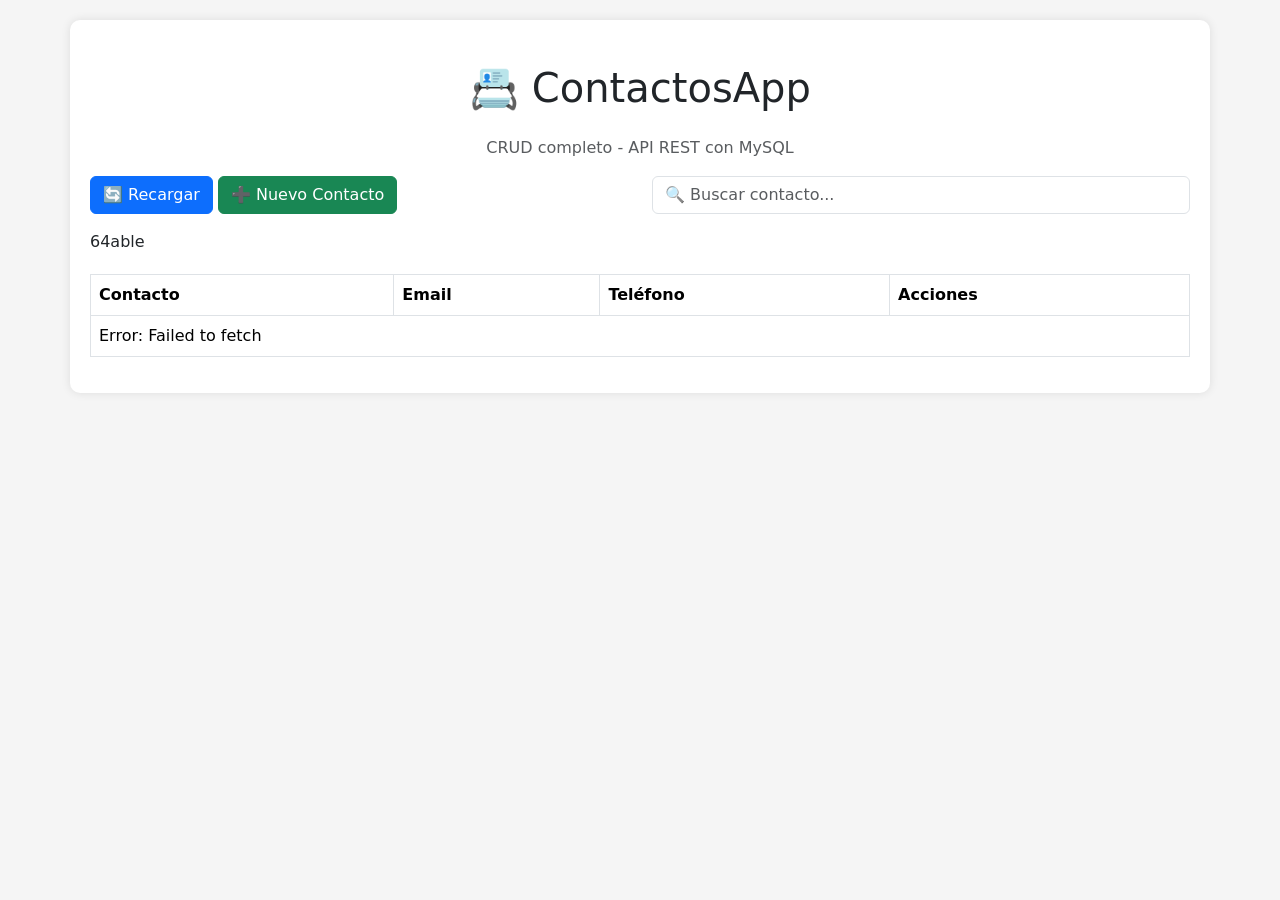
==== commit 9dd85c9f: "pesito" ====
--- a/index.html
+++ b/index.html
@@ -2,20 +2,21 @@
 <html lang="es">
 <head>
   <meta charset="UTF-8">
-  <title>ContactosApp - Versión Simple</title>
+  <title>ContactosApp - Versión Final</title>
   <link href="https://cdn.jsdelivr.net/npm/bootstrap@5.3.3/dist/css/bootstrap.min.css" rel="stylesheet">
   <style>
     body { background: #f5f5f5; padding: 20px; }
     .container { background: white; border-radius: 10px; padding: 20px; box-shadow: 0 0 10px rgba(0,0,0,0.1); }
     table { margin-top: 20px; }
-    th { background: #007bff; color: white; cursor: pointer; }
+    th { background: #007bff; color: white; }
     .loading { text-align: center; padding: 50px; }
+    .avatar-circle { width: 40px; height: 40px; background: #0d6efd; color: white; border-radius: 50%; display: flex; align-items: center; justify-content: center; font-weight: bold; margin-right: 10px; }
   </style>
 </head>
 <body>
 <div class="container">
   <h1 class="text-center my-4">📇 ContactosApp</h1>
-  <p class="text-center text-muted">CRUD completo conectado a API REST - MySQL Hostinger</p>
+  <p class="text-center text-muted">CRUD completo - API REST con MySQL</p>
   
   <div class="row mb-3">
     <div class="col">
@@ -38,9 +39,9 @@
         </tr>
       </thead>
       <tbody id="contactosTable">
-        <tr><td colspan="4" class="loading">Cargando contactos...</td></tr>
+        <tr><td colspan="4" class="loading">Cargando contactos...</td</tr>
       </tbody>
-    </table>
+    64able
   </div>
   
   <div id="totalContactos" class="text-center text-muted mt-3"></div>
@@ -54,100 +55,149 @@
     tbody.innerHTML = '<tr><td colspan="4" class="loading">Cargando...</td></tr>';
     
     try {
-      console.log('🔵 Llamando a:', `${API_URL}/contactos`);
-      const response = await fetch(`${API_URL}/contactos`);
+      // Endpoint correcto para la API de tu amigo
+      const response = await fetch(`${API_URL}/?action=contactos`);
       const data = await response.json();
-      console.log('🟢 Respuesta:', data);
+      console.log('Respuesta:', data);
       
       if (data.success && data.data && data.data.length > 0) {
         let html = '';
         for (const c of data.data) {
           html += `
-            <tr>
-              <td><strong>${c.nombre || ''} ${c.apellido || ''}</strong></td>
-              <td>${c.email || ''}</td>
-              <td>${c.telefono || ''}</td>
+            <tr id="fila-${c.id_contacto}">
               <td>
-                <button class="btn btn-sm btn-warning me-1" onclick="editarContacto(${c.id})">✏️ Editar</button>
-                <button class="btn btn-sm btn-danger" onclick="eliminarContacto(${c.id})">🗑️ Eliminar</button>
+                <div class="d-flex align-items-center">
+                  <div class="avatar-circle">${(c.nombre?.charAt(0) || '?')}${(c.apellido?.charAt(0) || '')}</div>
+                  <div>
+                    <strong>${c.nombre || ''} ${c.apellido || ''}</strong><br>
+                    <small class="text-muted">${c.nombre_categoria || 'Sin categoría'}</small>
+                  </div>
+                </div>
+              </td>
+              <td>${c.email_principal || '—'}</td>
+              <td>${c.telefono_principal || '—'}</td>
+              <td>
+                <button class="btn btn-sm btn-warning me-1" onclick='editarContacto(${c.id_contacto})'>✏️ Editar</button>
+                <button class="btn btn-sm btn-danger" onclick="eliminarContacto(${c.id_contacto})">🗑️ Eliminar</button>
               </td>
             </tr>
           `;
         }
         tbody.innerHTML = html;
         document.getElementById('totalContactos').innerHTML = `Total: ${data.data.length} contactos`;
-        console.log('✅ Tabla actualizada con', data.data.length, 'contactos');
+        console.log('✅ Tabla actualizada');
       } else {
         tbody.innerHTML = '<tr><td colspan="4">No hay contactos disponibles</td></tr>';
       }
     } catch (error) {
-      console.error('❌ Error:', error);
+      console.error('Error:', error);
       tbody.innerHTML = `<tr><td colspan="4">Error: ${error.message}</td></tr>`;
     }
   }
   
   async function editarContacto(id) {
-    try {
-      const response = await fetch(`${API_URL}/contactos/${id}`);
-      const data = await response.json();
-      if (data.success && data.data) {
-        const c = data.data;
-        const nombre = prompt('Nuevo nombre:', c.nombre);
-        const apellido = prompt('Nuevo apellido:', c.apellido);
-        const email = prompt('Nuevo email:', c.email);
-        const telefono = prompt('Nuevo teléfono:', c.telefono);
-        
-        if (nombre && apellido && email && telefono) {
-          const updateResponse = await fetch(`${API_URL}/contactos/${id}`, {
+    // Obtener datos actuales
+    const res = await fetch(`${API_URL}/?action=contactos`);
+    const data = await res.json();
+    const contacto = data.data.find(c => c.id_contacto === id);
+    
+    if (contacto) {
+      const nombre = prompt('Nuevo nombre:', contacto.nombre);
+      const apellido = prompt('Nuevo apellido:', contacto.apellido);
+      const email = prompt('Nuevo email:', contacto.email_principal);
+      const telefono = prompt('Nuevo teléfono:', contacto.telefono_principal);
+      
+      if (nombre && apellido) {
+        try {
+          const response = await fetch(`${API_URL}/?action=actualizar`, {
             method: 'PUT',
             headers: { 'Content-Type': 'application/json' },
-            body: JSON.stringify({ nombre, apellido, email, telefono })
+            body: JSON.stringify({
+              id_contacto: id,
+              nombre: nombre,
+              apellido: apellido,
+              correo: email,
+              telefono: telefono,
+              id_categoria: contacto.id_categoria || 1
+            })
           });
-          const result = await updateResponse.json();
+          const result = await response.json();
           if (result.success) {
             alert('Contacto actualizado');
             cargarContactos();
+          } else {
+            alert('Error: ' + result.message);
           }
-        }
-      }
-    } catch (error) {
-      alert('Error al editar');
+        } catch (error) {
+          alert('Error de conexión');
+        }
+      }
     }
   }
   
   async function eliminarContacto(id) {
     if (confirm('¿Eliminar este contacto?')) {
       try {
-        const response = await fetch(`${API_URL}/contactos/${id}`, { method: 'DELETE' });
-        const data = await response.json();
-        if (data.success) {
+        const response = await fetch(`${API_URL}/?action=eliminar&id=${id}`, {
+          method: 'DELETE'
+        });
+        const result = await response.json();
+        if (result.success) {
           alert('Contacto eliminado');
           cargarContactos();
+        } else {
+          alert('Error: ' + result.message);
         }
       } catch (error) {
-        alert('Error al eliminar');
-      }
-    }
-  }
-  
-  window.editarContacto = editarContacto;
-  window.eliminarContacto = eliminarContacto;
-  
-  document.getElementById('btnReload').addEventListener('click', cargarContactos);
-  document.getElementById('btnNew').addEventListener('click', () => {
+        alert('Error de conexión');
+      }
+    }
+  }
+  
+  async function agregarContacto() {
     const nombre = prompt('Nombre:');
     const apellido = prompt('Apellido:');
     const email = prompt('Email:');
     const telefono = prompt('Teléfono:');
+    const categoria = prompt('ID de categoría (1-3):', '1');
+    
     if (nombre && apellido && email && telefono) {
-      fetch(`${API_URL}/contactos`, {
-        method: 'POST',
-        headers: { 'Content-Type': 'application/json' },
-        body: JSON.stringify({ nombre, apellido, email, telefono })
-      }).then(() => cargarContactos());
-    }
-  });
-  
+      try {
+        const response = await fetch(`${API_URL}/?action=agregar`, {
+          method: 'POST',
+          headers: { 'Content-Type': 'application/json' },
+          body: JSON.stringify({
+            nombre: nombre,
+            apellido: apellido,
+            correo: email,
+            telefono: telefono,
+            id_categoria: parseInt(categoria) || 1,
+            fecha_nacimiento: null
+          })
+        });
+        const result = await response.json();
+        if (result.success) {
+          alert('Contacto agregado');
+          cargarContactos();
+        } else {
+          alert('Error: ' + result.message);
+        }
+      } catch (error) {
+        alert('Error de conexión');
+      }
+    }
+  }
+  
+  // Exponer funciones globalmente
+  window.editarContacto = editarContacto;
+  window.eliminarContacto = eliminarContacto;
+  window.agregarContacto = agregarContacto;
+  
+  // Event listeners
+  document.getElementById('btnReload').addEventListener('click', cargarContactos);
+  document.getElementById('btnNew').addEventListener('click', agregarContacto);
+  
+  // Búsqueda
   document.getElementById('searchInput').addEventListener('input', (e) => {
     const term = e.target.value.toLowerCase();
     const rows = document.querySelectorAll('#contactosTable tr');
@@ -157,6 +207,7 @@
     });
   });
   
+  // Iniciar
   cargarContactos();
 </script>
 </body>
